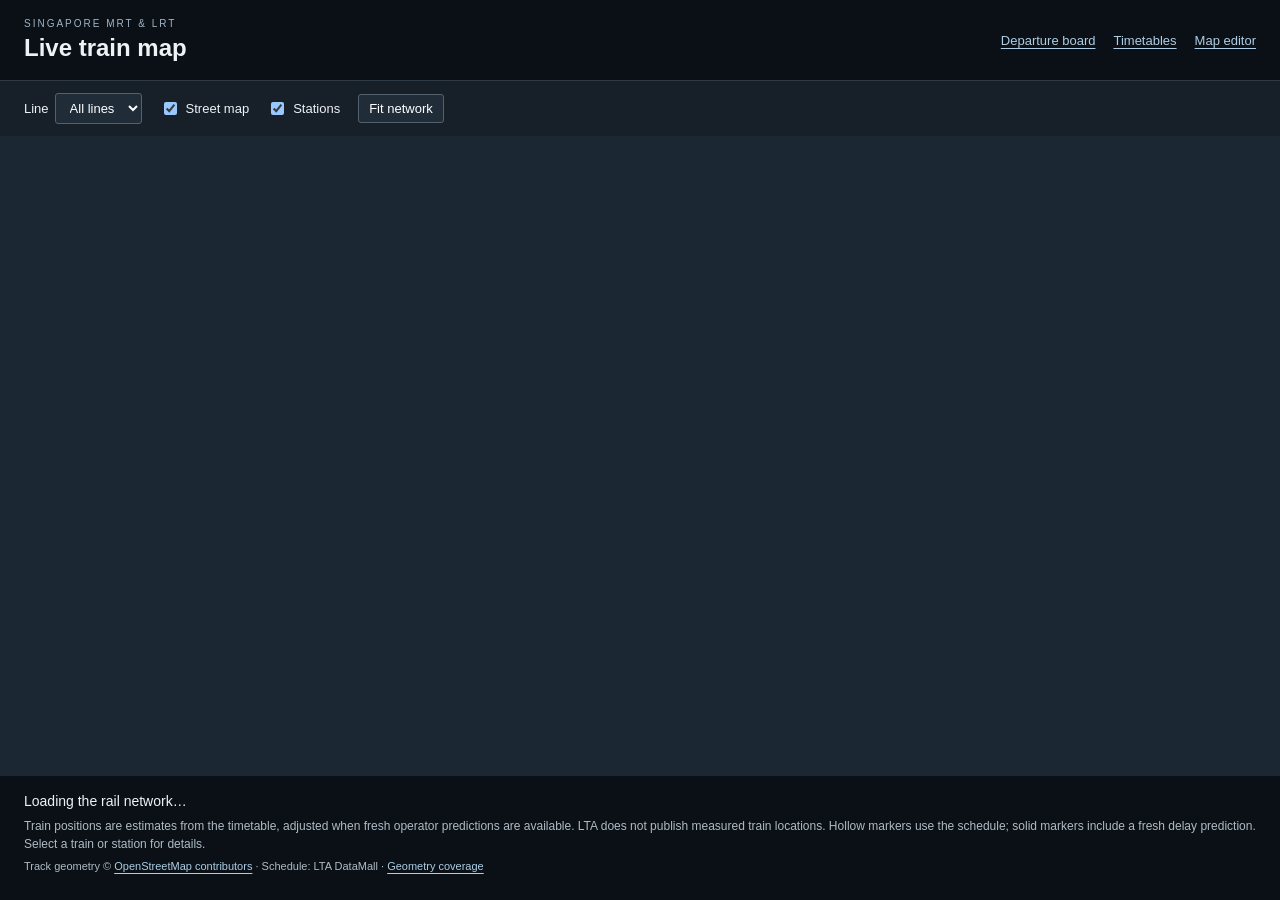
==== web/live-map/index.html @ 27c9bcf8 "Deploy continuous Singapore train map on reconstructed OSM tracks" ====
<!doctype html>
<html lang="en">
<head>
<meta charset="utf-8"><meta name="viewport" content="width=device-width,initial-scale=1">
<meta http-equiv="Content-Security-Policy" content="default-src 'self'; script-src 'self'; style-src 'self' 'unsafe-inline'; img-src 'self' data: https://tile.openstreetmap.org; connect-src 'self' https://hw737.user.srcf.net https://raw.githubusercontent.com; object-src 'none'; base-uri 'none'; form-action 'none'">
<title>Singapore live train map · MRTracker</title>
<link rel="stylesheet" href="vendor/leaflet.css"><link rel="stylesheet" href="style.css">
<script src="vendor/leaflet.js" defer></script><script type="module" src="app.mjs"></script>
</head>
<body>
<header><div><p class="eyebrow">SINGAPORE MRT &amp; LRT</p><h1>Live train map</h1></div><nav><a href="../">Departure board</a><a href="../timetables/">Timetables</a><a href="../fantasy-map/">Map editor</a></nav></header>
<section class="toolbar" aria-label="Map controls"><label>Line <select id="line"><option value="">All lines</option></select></label><label><input id="tiles" type="checkbox" checked> Street map</label><label><input id="stations" type="checkbox" checked> Stations</label><button id="fit" type="button">Fit network</button><span id="count" aria-live="polite"></span><time id="clock"></time></section>
<main id="map" aria-label="Singapore rail network and estimated train positions"></main>
<section class="status"><p id="status" role="status">Loading the rail network…</p><p id="alerts" aria-live="polite"></p><p id="bands"></p><p>Train positions are estimates from the timetable, adjusted when fresh operator predictions are available. LTA does not publish measured train locations. Hollow markers use the schedule; solid markers include a fresh delay prediction. Select a train or station for details.</p><p class="attribution">Track geometry © <a href="https://www.openstreetmap.org/copyright">OpenStreetMap contributors</a> · Schedule: LTA DataMall · <a href="provenance.json">Geometry coverage</a></p></section>
<noscript>This interactive map needs JavaScript. The departure board and timetables are linked above.</noscript>
</body></html>
---- web/live-map/style.css ----
:root{color-scheme:dark;font-family:Arial,Helvetica,sans-serif;background:#0b1016;color:#edf2f5;font-variant-numeric:tabular-nums}*{box-sizing:border-box}body{margin:0}header{padding:18px 24px;display:flex;align-items:center;justify-content:space-between;border-bottom:1px solid #303a44;gap:16px}.eyebrow{font-size:10px;letter-spacing:2px;color:#9fb4c5;margin:0 0 5px}h1{font-size:24px;margin:0;font-weight:600}nav{display:flex;gap:18px}a{color:#accde4;text-underline-offset:3px}nav a{font-size:13px}.toolbar{display:flex;align-items:center;gap:18px;padding:12px 24px;flex-wrap:wrap;font-size:13px;background:#171f29}select,button{padding:6px 10px;border:1px solid #53616e;border-radius:3px;background:#202d39;color:#fff;font:inherit}button{cursor:pointer}label{display:flex;align-items:center;gap:6px}#clock{margin-left:auto;color:#aabfcf}#map{height:calc(100dvh - 260px);min-height:420px;background:#1b2833}.status{padding:10px 24px 18px;font-size:12px;line-height:1.5;color:#aebbc5}.status p{margin:5px 0}#status{font-size:14px;color:#edf2f5}#alerts{color:#ffda97}.attribution{font-size:11px}.leaflet-popup-content-wrapper,.leaflet-popup-tip{background:#14212c;color:#edf2f5}.leaflet-tooltip{color:#14212c}.leaflet-container{font-family:inherit}.leaflet-control-attribution{color:#222}.leaflet-control-attribution a{color:#176483}@media(max-width:650px){header{padding:14px 16px;display:block}h1{font-size:21px}nav{margin-top:12px;gap:14px;flex-wrap:wrap}.toolbar{padding:10px 16px;gap:10px}#map{height:60dvh;min-height:370px}.status{padding:10px 16px}#clock{margin-left:0;width:100%}}
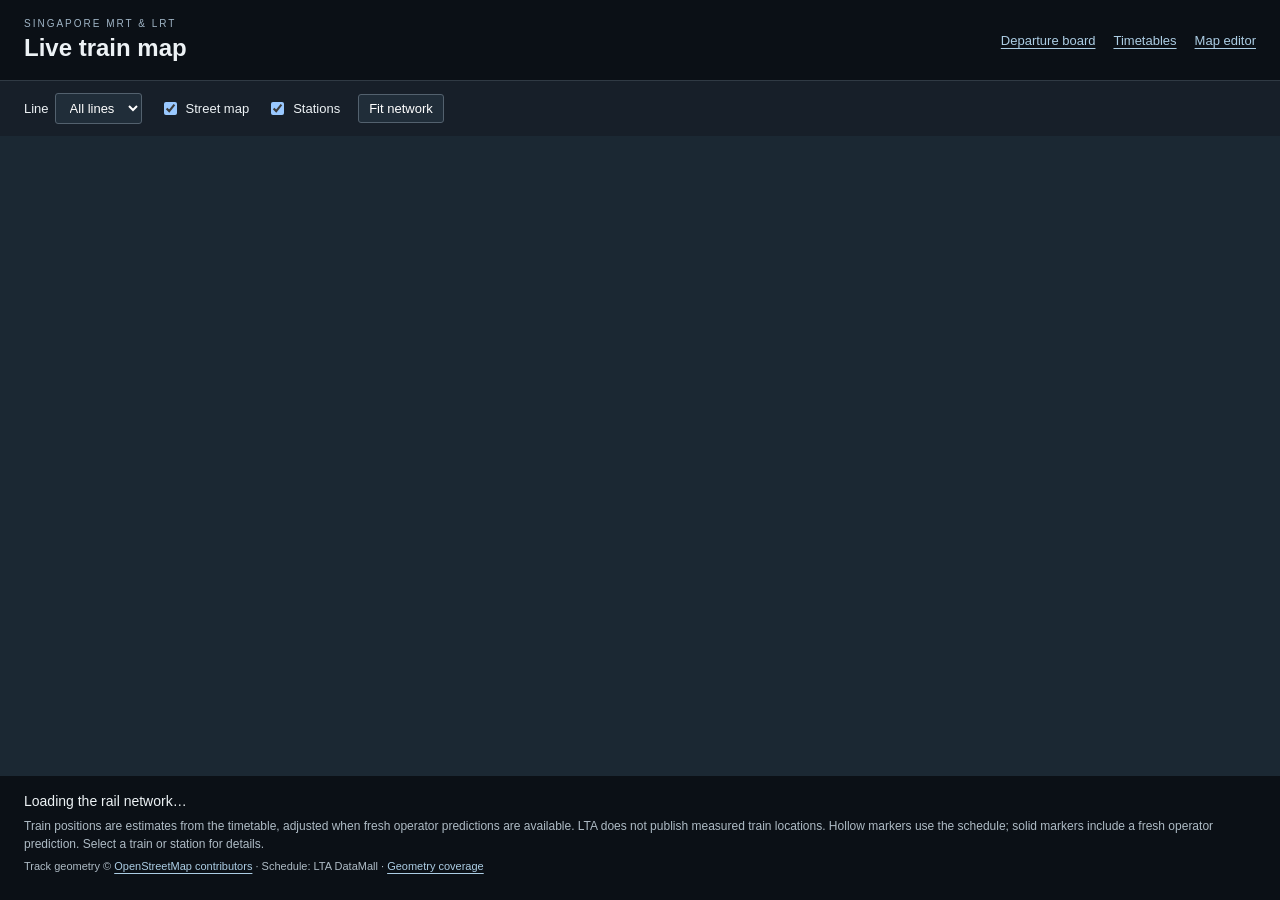
==== commit 0d144255: "Fix reviewed live-map freshness, prediction matching and station rendering" ====
--- a/web/live-map/index.html
+++ b/web/live-map/index.html
@@ -11,6 +11,6 @@
 <header><div><p class="eyebrow">SINGAPORE MRT &amp; LRT</p><h1>Live train map</h1></div><nav><a href="../">Departure board</a><a href="../timetables/">Timetables</a><a href="../fantasy-map/">Map editor</a></nav></header>
 <section class="toolbar" aria-label="Map controls"><label>Line <select id="line"><option value="">All lines</option></select></label><label><input id="tiles" type="checkbox" checked> Street map</label><label><input id="stations" type="checkbox" checked> Stations</label><button id="fit" type="button">Fit network</button><span id="count" aria-live="polite"></span><time id="clock"></time></section>
 <main id="map" aria-label="Singapore rail network and estimated train positions"></main>
-<section class="status"><p id="status" role="status">Loading the rail network…</p><p id="alerts" aria-live="polite"></p><p id="bands"></p><p>Train positions are estimates from the timetable, adjusted when fresh operator predictions are available. LTA does not publish measured train locations. Hollow markers use the schedule; solid markers include a fresh delay prediction. Select a train or station for details.</p><p class="attribution">Track geometry © <a href="https://www.openstreetmap.org/copyright">OpenStreetMap contributors</a> · Schedule: LTA DataMall · <a href="provenance.json">Geometry coverage</a></p></section>
+<section class="status"><p id="status" role="status">Loading the rail network…</p><p id="alerts" aria-live="polite"></p><p id="bands"></p><p>Train positions are estimates from the timetable, adjusted when fresh operator predictions are available. LTA does not publish measured train locations. Hollow markers use the schedule; solid markers include a fresh operator prediction. Select a train or station for details.</p><p class="attribution">Track geometry © <a href="https://www.openstreetmap.org/copyright">OpenStreetMap contributors</a> · Schedule: LTA DataMall · <a href="provenance.json">Geometry coverage</a></p></section>
 <noscript>This interactive map needs JavaScript. The departure board and timetables are linked above.</noscript>
 </body></html>
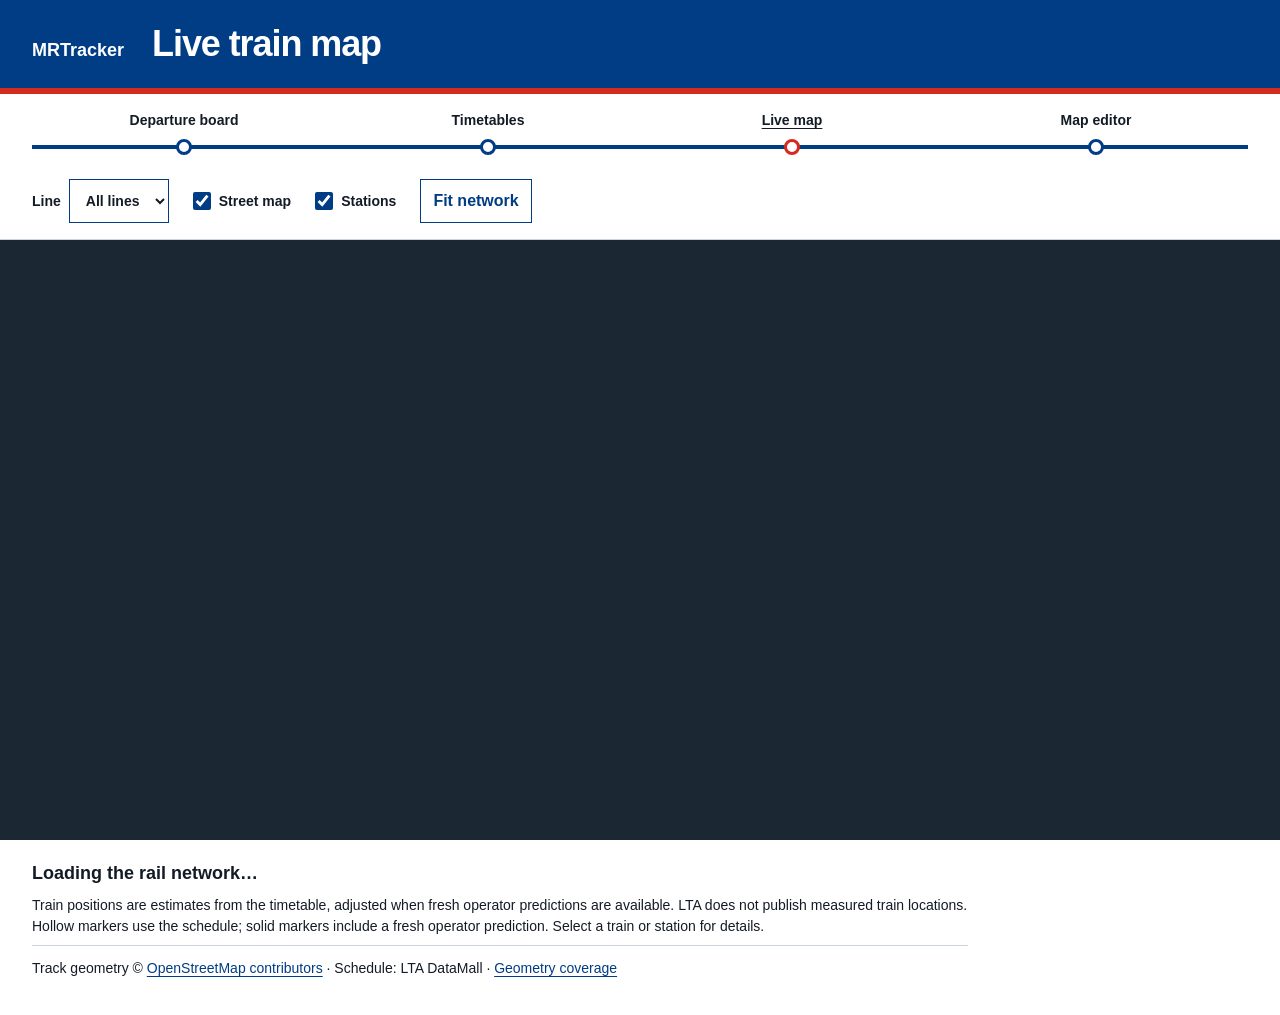
==== commit 64904429: "Redesign MRTracker interfaces and pin the shared OpenFantasyMap editor" ====
--- a/web/live-map/index.html
+++ b/web/live-map/index.html
@@ -8,9 +8,11 @@
 <script src="vendor/leaflet.js" defer></script><script type="module" src="app.mjs"></script>
 </head>
 <body>
-<header><div><p class="eyebrow">SINGAPORE MRT &amp; LRT</p><h1>Live train map</h1></div><nav><a href="../">Departure board</a><a href="../timetables/">Timetables</a><a href="../fantasy-map/">Map editor</a></nav></header>
-<section class="toolbar" aria-label="Map controls"><label>Line <select id="line"><option value="">All lines</option></select></label><label><input id="tiles" type="checkbox" checked> Street map</label><label><input id="stations" type="checkbox" checked> Stations</label><button id="fit" type="button">Fit network</button><span id="count" aria-live="polite"></span><time id="clock"></time></section>
-<main id="map" aria-label="Singapore rail network and estimated train positions"></main>
+<a class="skip-link" href="#map">Skip to map</a>
+<header class="masthead"><a class="brand" href="../">MRTracker</a><h1>Live train map</h1></header>
+<nav class="route-nav" aria-label="Applications"><a href="../">Departure board</a><a href="../timetables/">Timetables</a><a href="./" aria-current="page">Live map</a><a href="../fantasy-map/">Map editor</a></nav>
+<section class="toolbar" aria-label="Map controls"><label>Line <select id="line"><option value="">All lines</option></select></label><label><input id="tiles" type="checkbox" checked> Street map</label><label><input id="stations" type="checkbox" checked> Stations</label><button id="fit" type="button">Fit network</button><span id="count" aria-live="polite"></span><time id="clock" aria-label="Singapore time"></time></section>
+<main tabindex="-1" id="map" aria-label="Singapore rail network and estimated train positions"></main>
 <section class="status"><p id="status" role="status">Loading the rail network…</p><p id="alerts" aria-live="polite"></p><p id="bands"></p><p>Train positions are estimates from the timetable, adjusted when fresh operator predictions are available. LTA does not publish measured train locations. Hollow markers use the schedule; solid markers include a fresh operator prediction. Select a train or station for details.</p><p class="attribution">Track geometry © <a href="https://www.openstreetmap.org/copyright">OpenStreetMap contributors</a> · Schedule: LTA DataMall · <a href="provenance.json">Geometry coverage</a></p></section>
 <noscript>This interactive map needs JavaScript. The departure board and timetables are linked above.</noscript>
 </body></html>
--- a/web/live-map/style.css
+++ b/web/live-map/style.css
@@ -1 +1,64 @@
-:root{color-scheme:dark;font-family:Arial,Helvetica,sans-serif;background:#0b1016;color:#edf2f5;font-variant-numeric:tabular-nums}*{box-sizing:border-box}body{margin:0}header{padding:18px 24px;display:flex;align-items:center;justify-content:space-between;border-bottom:1px solid #303a44;gap:16px}.eyebrow{font-size:10px;letter-spacing:2px;color:#9fb4c5;margin:0 0 5px}h1{font-size:24px;margin:0;font-weight:600}nav{display:flex;gap:18px}a{color:#accde4;text-underline-offset:3px}nav a{font-size:13px}.toolbar{display:flex;align-items:center;gap:18px;padding:12px 24px;flex-wrap:wrap;font-size:13px;background:#171f29}select,button{padding:6px 10px;border:1px solid #53616e;border-radius:3px;background:#202d39;color:#fff;font:inherit}button{cursor:pointer}label{display:flex;align-items:center;gap:6px}#clock{margin-left:auto;color:#aabfcf}#map{height:calc(100dvh - 260px);min-height:420px;background:#1b2833}.status{padding:10px 24px 18px;font-size:12px;line-height:1.5;color:#aebbc5}.status p{margin:5px 0}#status{font-size:14px;color:#edf2f5}#alerts{color:#ffda97}.attribution{font-size:11px}.leaflet-popup-content-wrapper,.leaflet-popup-tip{background:#14212c;color:#edf2f5}.leaflet-tooltip{color:#14212c}.leaflet-container{font-family:inherit}.leaflet-control-attribution{color:#222}.leaflet-control-attribution a{color:#176483}@media(max-width:650px){header{padding:14px 16px;display:block}h1{font-size:21px}nav{margin-top:12px;gap:14px;flex-wrap:wrap}.toolbar{padding:10px 16px;gap:10px}#map{height:60dvh;min-height:370px}.status{padding:10px 16px}#clock{margin-left:0;width:100%}}
+/* Shared interface palette. Route identity and operational states remain data. */
+:root {
+  color-scheme: light;
+  --font-body: Helvetica, "Helvetica Neue", Arial, sans-serif;
+  --blue: #003d85; --red: #d52b1e; --paper: #fff; --ink: #131b26;
+  --surface: #f1f4f7; --rule: #cbd3dc; --focus: #ffdf45;
+  --route-width: 4px; --station-size: 16px; --gutter: 32px;
+  --map-background: #1b2833; --alert-ink: #8b250d;
+  font-family: var(--font-body); background: var(--paper); color: var(--ink);
+  font-variant-numeric: tabular-nums;
+}
+*, *::before, *::after { box-sizing: border-box; }
+body { margin: 0; font-size: 16px; line-height: 1.5; }
+a { color: var(--blue); text-underline-offset: .2em; }
+a:hover { text-decoration-thickness: 2px; }
+:focus-visible { outline: 3px solid var(--ink); outline-offset: 3px; }
+a:focus-visible, button:focus-visible { background: var(--focus); color: var(--ink); }
+.skip-link { position: fixed; top: -100px; left: 16px; z-index: 2000; padding: 12px; background: var(--paper); }
+.skip-link:focus { top: 12px; }
+.masthead { display: flex; align-items: baseline; flex-wrap: wrap; gap: 8px 28px; padding: 24px var(--gutter); background: var(--blue); color: var(--paper); border-bottom: 6px solid var(--red); }
+.brand { color: inherit; font-size: 18px; font-weight: 700; text-decoration: none; }
+h1 { margin: 0; font-size: clamp(26px, 3vw, 36px); line-height: 1.1; letter-spacing: -.03em; }
+.route-nav { display: grid; grid-template-columns: repeat(4,minmax(0,1fr)); margin: 0 var(--gutter); padding: 16px 0 8px; }
+.route-nav a { min-width: 0; position: relative; padding: 0 8px 24px; text-align: center; color: var(--ink); font-size: 14px; font-weight: 700; text-decoration: none; overflow-wrap: anywhere; }
+.route-nav a::before { content: ""; position: absolute; left: 0; right: 0; bottom: calc((var(--station-size) - var(--route-width))/2); height: var(--route-width); background: var(--blue); }
+.route-nav a::after { content: ""; position: absolute; left: 50%; bottom: 0; transform: translateX(-50%); width: var(--station-size); height: var(--station-size); border: 3px solid var(--blue); border-radius: 50%; background: var(--paper); }
+.route-nav a[aria-current] { text-decoration: underline; }
+.route-nav a[aria-current]::after { border-color: var(--red); }
+.toolbar { display: flex; align-items: center; flex-wrap: wrap; gap: 12px 24px; padding: 16px var(--gutter); border-bottom: 1px solid var(--rule); }
+.toolbar label { display: inline-flex; align-items: center; gap: 8px; min-height: 44px; font-size: 14px; font-weight: 700; }
+select, button { min-height: 44px; max-width: 100%; padding: 8px 12px; border: 1px solid var(--blue); border-radius: 0; background: var(--paper); color: var(--ink); font: inherit; }
+button { cursor: pointer; color: var(--blue); font-weight: 700; }
+button:hover { background: var(--surface); }
+input[type="checkbox"] { width: 18px; height: 18px; margin: 0; accent-color: var(--blue); }
+#count { font-size: 14px; }
+#clock { margin-left: auto; font-size: 14px; white-space: nowrap; }
+#map { height: calc(100dvh - 300px); min-height: 400px; background: var(--map-background); }
+.status { padding: 20px var(--gutter) 28px; font-size: 14px; max-width: 1000px; }
+.status p { margin: 8px 0; }
+#status { margin-top: 0; font-size: 18px; font-weight: 700; }
+#alerts { color: var(--alert-ink); font-weight: 700; }
+#alerts:not(:empty) { padding-left: 12px; border-left: 4px solid var(--red); }
+.attribution { padding-top: 12px; border-top: 1px solid var(--rule); }
+noscript { display: block; padding: 12px var(--gutter); }
+.leaflet-container { font-family: var(--font-body); }
+.leaflet-popup-content-wrapper, .leaflet-popup-tip { background: var(--paper); color: var(--ink); }
+.leaflet-popup-content-wrapper { border-radius: 0; }
+.leaflet-tooltip { color: var(--ink); }
+.leaflet-control-attribution { color: var(--ink); }
+.leaflet-control-attribution a { color: var(--blue); }
+@media (max-width: 700px) {
+  :root { --gutter: 20px; }
+  .masthead { padding-block: 20px; gap: 8px; flex-direction: column; }
+  .route-nav { margin-inline: 12px; }
+  .route-nav a { padding-inline: 4px; }
+  .toolbar { gap: 8px 16px; }
+  #clock { margin-left: 0; width: 100%; }
+  #map { height: 60dvh; min-height: 340px; }
+}
+@media print {
+  .skip-link, .route-nav, .toolbar { display: none; }
+  .masthead { background: var(--paper); color: var(--ink); border-color: var(--ink); }
+  #map { height: 55vh; min-height: 0; }
+}
